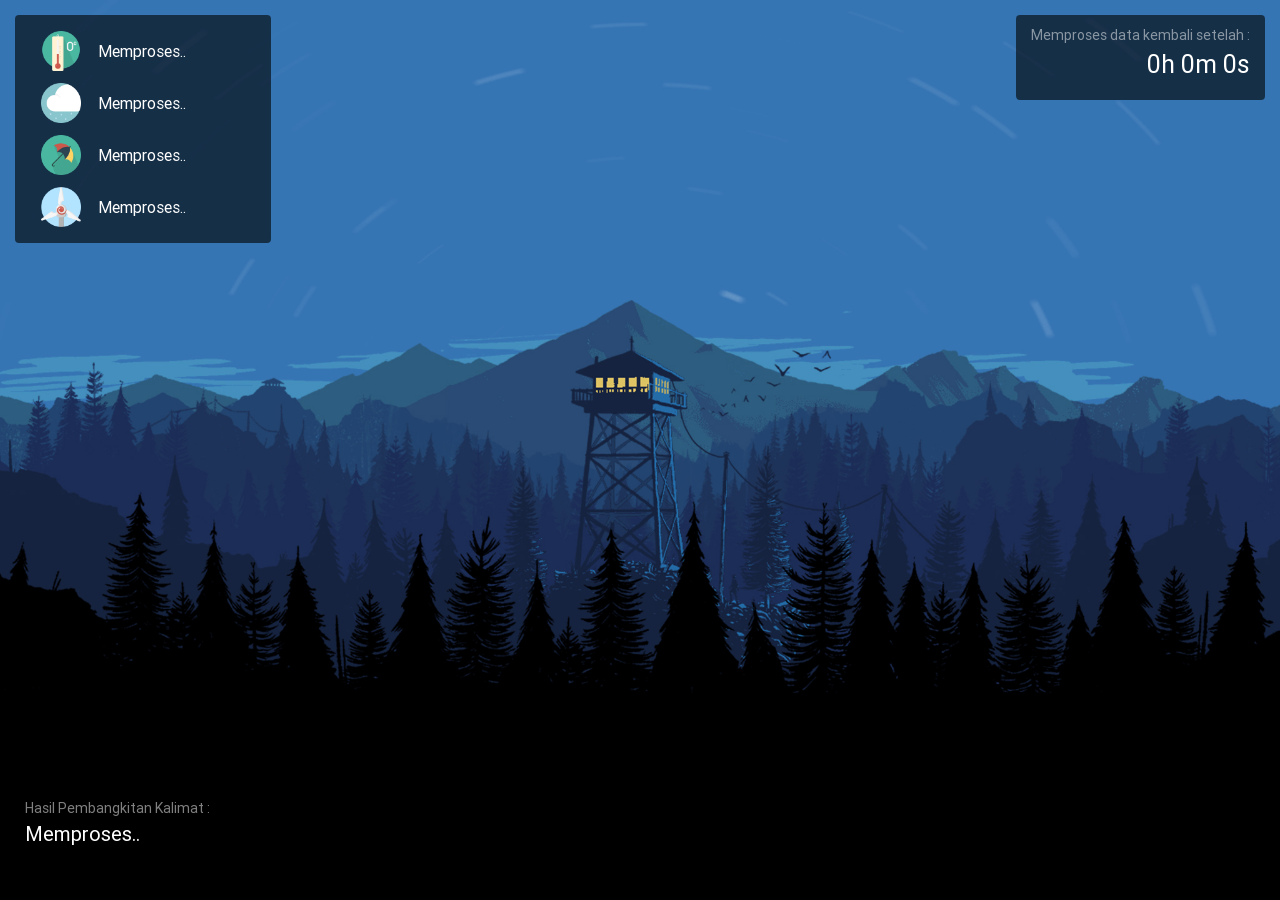
==== templates/index.html @ 307b9be6 "make it better" ====
<!doctype html>
<html lang="en">
  <head>
    <meta charset="utf-8">
    <meta name="viewport" content="width=device-width, initial-scale=1, shrink-to-fit=no">
    <meta name="description" content="">
    <meta name="author" content="">
    <link rel="icon" href="../../../../favicon.ico">

    <title>CuacaKita Dashboard</title>

    <!-- Bootstrap core CSS -->
    <link rel="stylesheet" href="../static/css/bootstrap.min.css">
    <link rel="stylesheet" href="../static/css/custom.css">
    <link rel="stylesheet" href="../static/css/font-awesome.css" />
    <link rel="stylesheet" href="../static/css/font-awesome.min.css" />
  </head>

  <body>
    <div class="rightContainer">
      <p id="judul">Memproses data kembali setelah :</p>
      <p id="demo">0h 0m 0s</p> 
    </div>
    <div class="leftContainer">
      <!-- <h1>Hasil</h1> -->
      <table>
        <tr>
          <td><img src="../static/css/image/temperature.png"></td>
          <td><p id="suhu">Memproses..</p></td>
        </tr>
        <tr>
          <td><img src="../static/css/image/rain.png"></td>
          <td><p id="hujan">Memproses..</p></td>
        </tr>
        <tr>
          <td><img src="../static/css/image/umbrella.png"></td>
          <td><p id="kelembaban">Memproses..</p></td>
        </tr>
        <tr>
          <td><img src="../static/css/image/wind-mill.png"></td>
          <td><p id="angin">Memproses..</p></td>
        </tr>
      </table>
    </div>
    <div class="lbContainer">
      <p id="judul">Hasil Pembangkitan Kalimat :</p>
      <p id="hasil">Memproses..</p>
    </div>
   <!-- <p id="waktu"></p> -->  
  

    <!-- Bootstrap core JavaScript
    ================================================== -->
    <!-- Placed at the end of the document so the pages load faster -->
    <!-- <script src="../static/js/bootstrap.min.js"></script> -->
    <script src="../static/js/jquery.min.js"></script>
    <script>
      $(function(){
        var countDownDate = null
          function get_data()
          {
            // $('#dataText').html("Memproses data...")
            $.ajax({
              url: '/get_data',
              // data: form_data,
              // contentType: false,
              // cache: false,
              // processData: false,
              // async: false,
              dataType:"Json",
              type: 'GET',
              success: function(response){
                 console.log(response)
                 console.log("Memproses...")
                 // $('#dataText').empty()
                 $('#hasil').html(response.sentence)
                 $('#suhu').html(response.suhu)
                 $('#hujan').html(response.hujan)
                 $('#kelembaban').html(response.kelembaban)
                 $('#angin').html(response.angin)
                 $('#waktu').html(response.waktu)
                 countDownDate = new Date(response.waktu).getTime();
                 
              },failed: function(response){
                console.log(response)
                console.log("Proses Gagal...")
              }
            });
          }
          get_data();
          var x = setInterval(function() {
            if (countDownDate !== null) {
                // Get todays date and time
              var now = new Date().getTime();

              // Find the distance between now and the count down date
              var distance = countDownDate - now;
              console.log(countDownDate)

              // Time calculations for days, hours, minutes and seconds
              var days = Math.floor(distance / (1000 * 60 * 60 * 24));
              var hours = Math.floor((distance % (1000 * 60 * 60 * 24)) / (1000 * 60 * 60));
              var minutes = Math.floor((distance % (1000 * 60 * 60)) / (1000 * 60));
              var seconds = Math.floor((distance % (1000 * 60)) / 1000);

              // Display the result in the element with id="demo"
              document.getElementById("demo").innerHTML = hours + "h "
              + minutes + "m " + seconds + "s ";

              // If the count down is finished, write some text 
            }
            if (distance < 0) {
              get_data()
            }
          }, 1000);


          //jika diminta update data setiap 60 detik sekali
          // setInterval(function(){
          //   get_data()
          // }, 60000)
      });
      console.log("aaa")
    </script>
  </body>
</html>
---- static/css/custom.css ----
@font-face {
    font-family: 'Open Sans';
    src: url('../fonts/Open_Sans/OpenSans-Regular.ttf') format("truetype");
}
@font-face {
    font-family: 'Roboto';
    src: url('../fonts/roboto/Roboto-Regular.ttf') format("truetype");
}

/*.pt-7{
  padding-top:7px;
}
.pd-10{
  padding:10px;
}

.padding-t10{
  padding-top: 10px;
}
.pl250x250{
  width:150px;height:150px;
}
.margin-top50{
  margin:50% auto;
}
.padding-50{
  padding: 150px 0;
}
.min-height-300{
  min-height: 300px;
}
.margin-0{
  margin: 0px;
}
.margin-8px{
  margin: 8px auto;
}
.loading {
  margin: auto;
  position: relative;
  z-index: 1000;
  width: 160px;
  height: 160px;
  cursor: wait;
    }
.bg-image{
  background-image: url("day_normal.jpg");
  background-color: #f7f1e3;
  width:100%;
  height:800px;
  position: fixed;
  padding-top: 200px;
  z-index: 1000;
  text-align: center;
  display: none;
  cursor: wait;
}
*/
/* Sticky footer styles
-------------------------------------------------- */

html { 
  background: url("image/night-normal.jpg") no-repeat center center fixed; 
  -webkit-background-size: cover;
  -moz-background-size: cover;
  -o-background-size: cover;
  background-size: cover;
  position: relative;
  min-height: 100%;
}

body {
/*  background-image: url("night-normal.jpg");
  background-color: #f7f1e3;
  margin-bottom: 60px;
*/  
  /*width: 100%;*/
  background-color: rgba(255,255,255, 0);
  font-family: Roboto;
}

.roboto{
  font-family: Roboto;
}
.footer {
  color:#A3DAE3;
  position: absolute;
  bottom: 0;
  width: 100%;
  /* Set the fixed height of the footer here */
  height: 60px;
  line-height: 60px; /* Vertically center the text there */
  background-color: #0f3138;
  text-align:center;
  font-family: Roboto;
}

/*p{

}*/
#judul{
  font-size: 14px;
  margin-bottom: 0;
  color: rgba(255, 255, 255, 0.5);
}

.leftContainer{
  background-color: rgba(0,0,0, 0.6);
  margin: 15px;
  width: 20%;
  padding-left: 20px;
  padding-top: 10px;
  padding-bottom: 10px;
  border-radius: 4px;
  color: white;
}

.leftContainer img{
  width: 40px;
  margin: 5px;
}

.leftContainer p{
  margin: auto 10px;
}

.rightContainer{
  background-color: rgba(0,0,0, 0.6);
  margin: 0 15px;
  width: auto;
  float: right;
  padding-left: 15px;
  padding-right: 15px;
  padding-top: 10px;
  color: white;
  font-size: 25px;
  text-align: right;
  border-radius: 4px;
}

.lbContainer{
  /*background-color: rgba(255,0,0, 0.5);*/
  margin: 15px;
  bottom: 0;
  position: absolute;
  padding-left: 10px;
  padding-bottom: 20px;
  color: white;
  font-size: 20px;
}

.open-sans{
  font-family: Open Sans;
}
/* Custom page CSS
-------------------------------------------------- */
/* Not required for template or sticky footer method. */
/*
body > .container {
  padding: 40px 15px 0;
}

.footer > .container {
  padding-right: 15px;
  padding-left: 15px;
}

.bg-lighting{
  background: #1c4c55;
}

.color-font{
  color:#1c4c55;
}

.padding-tb-50{
  padding:50px 0px 50px;
}

.transparent{
  background: transparent;
  border:none;
  transition: 0.4s ease-out;
}
.transparent .focus,.transparent:focus,.transparent:hover,.transparent:active{
  background: transparent;
  border:none;
  box-shadow: none;
  width:160px;
  height:160px;

}

.color-p{
  /*color:#3ea9be;*/
  color:#0f3138;  
}

.color-red{
  color:red;
}
code {
  font-size: 80%;
}
*/
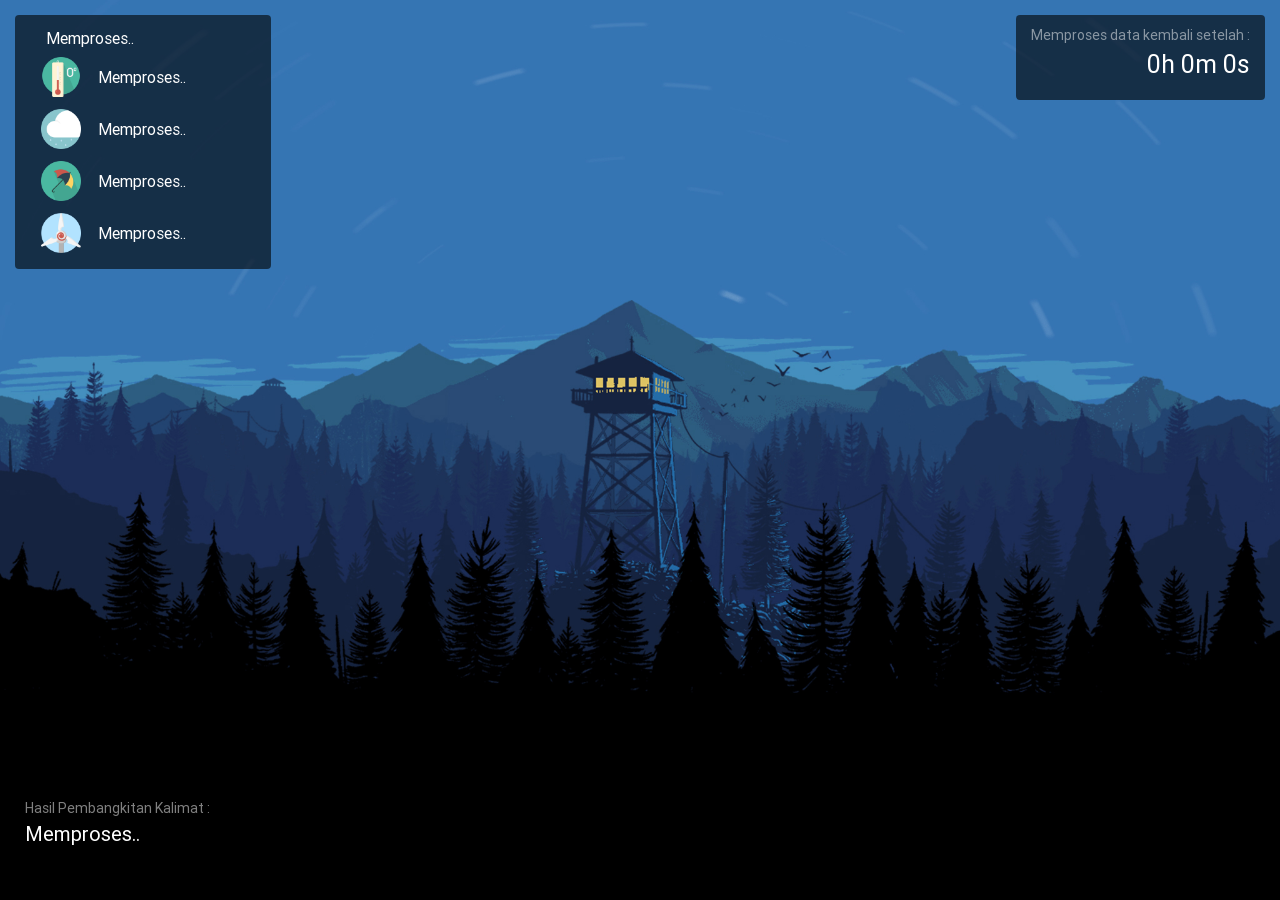
==== commit 45bb9887: "get better lah" ====
--- a/templates/index.html
+++ b/templates/index.html
@@ -24,6 +24,11 @@
     <div class="leftContainer">
       <!-- <h1>Hasil</h1> -->
       <table>
+        <tr>
+          <td colspan="2">
+            <p id="kota">Memproses..</p>
+          </td>
+        </tr>
         <tr>
           <td><img src="../static/css/image/temperature.png"></td>
           <td><p id="suhu">Memproses..</p></td>
@@ -73,52 +78,59 @@
                  console.log(response)
                  console.log("Memproses...")
                  // $('#dataText').empty()
+                 $('#kota').html(response.kota)
                  $('#hasil').html(response.sentence)
                  $('#suhu').html(response.suhu)
                  $('#hujan').html(response.hujan)
                  $('#kelembaban').html(response.kelembaban)
                  $('#angin').html(response.angin)
                  $('#waktu').html(response.waktu)
-                 countDownDate = new Date(response.waktu).getTime();
+                 // console.log(response.waktu)
+                 countDownDate = new Date(response.waktu).getTime()
+                 // countDownDate = new Date("Nov 28, 2018 14:31:25").getTime()
+
+                 //opsi jika diminta waktu posting kurang dari 3 jam
+                 // now = new Date();
+                 // countDownDate = now.setMinutes(now.getMinutes() + 1);
+                 // console.log(countDownDate)
                  
               },failed: function(response){
                 console.log(response)
                 console.log("Proses Gagal...")
               }
-            });
+           });
+        }
+        get_data();
+        var x = setInterval(function() {
+          if (countDownDate != null) {
+              // Get todays date and time
+            var now = new Date().getTime();
+
+            // Find the distance between now and the count down date
+            var distance = countDownDate - now;
+            // console.log(countDownDate)
+
+            // Time calculations for days, hours, minutes and seconds
+            var days = Math.floor(distance / (1000 * 60 * 60 * 24));
+            var hours = Math.floor((distance % (1000 * 60 * 60 * 24)) / (1000 * 60 * 60));
+            var minutes = Math.floor((distance % (1000 * 60 * 60)) / (1000 * 60));
+            var seconds = Math.floor((distance % (1000 * 60)) / 1000);
+
+            // Display the result in the element with id="demo"
+            document.getElementById("demo").innerHTML = hours + "h "
+            + minutes + "m " + seconds + "s ";
+
+            // If the count down is finished, write some text 
+            if (distance == 0) {
+              location.reload()  
+            }
           }
-          get_data();
-          var x = setInterval(function() {
-            if (countDownDate !== null) {
-                // Get todays date and time
-              var now = new Date().getTime();
+        }, 1000);
 
-              // Find the distance between now and the count down date
-              var distance = countDownDate - now;
-              console.log(countDownDate)
-
-              // Time calculations for days, hours, minutes and seconds
-              var days = Math.floor(distance / (1000 * 60 * 60 * 24));
-              var hours = Math.floor((distance % (1000 * 60 * 60 * 24)) / (1000 * 60 * 60));
-              var minutes = Math.floor((distance % (1000 * 60 * 60)) / (1000 * 60));
-              var seconds = Math.floor((distance % (1000 * 60)) / 1000);
-
-              // Display the result in the element with id="demo"
-              document.getElementById("demo").innerHTML = hours + "h "
-              + minutes + "m " + seconds + "s ";
-
-              // If the count down is finished, write some text 
-            }
-            if (distance < 0) {
-              get_data()
-            }
-          }, 1000);
-
-
-          //jika diminta update data setiap 60 detik sekali
-          // setInterval(function(){
-          //   get_data()
-          // }, 60000)
+        // jika diminta update data setiap 60 detik sekali
+        // setTimeout(function(){
+        //   location = ''
+        // }, 60000)
       });
       console.log("aaa")
     </script>
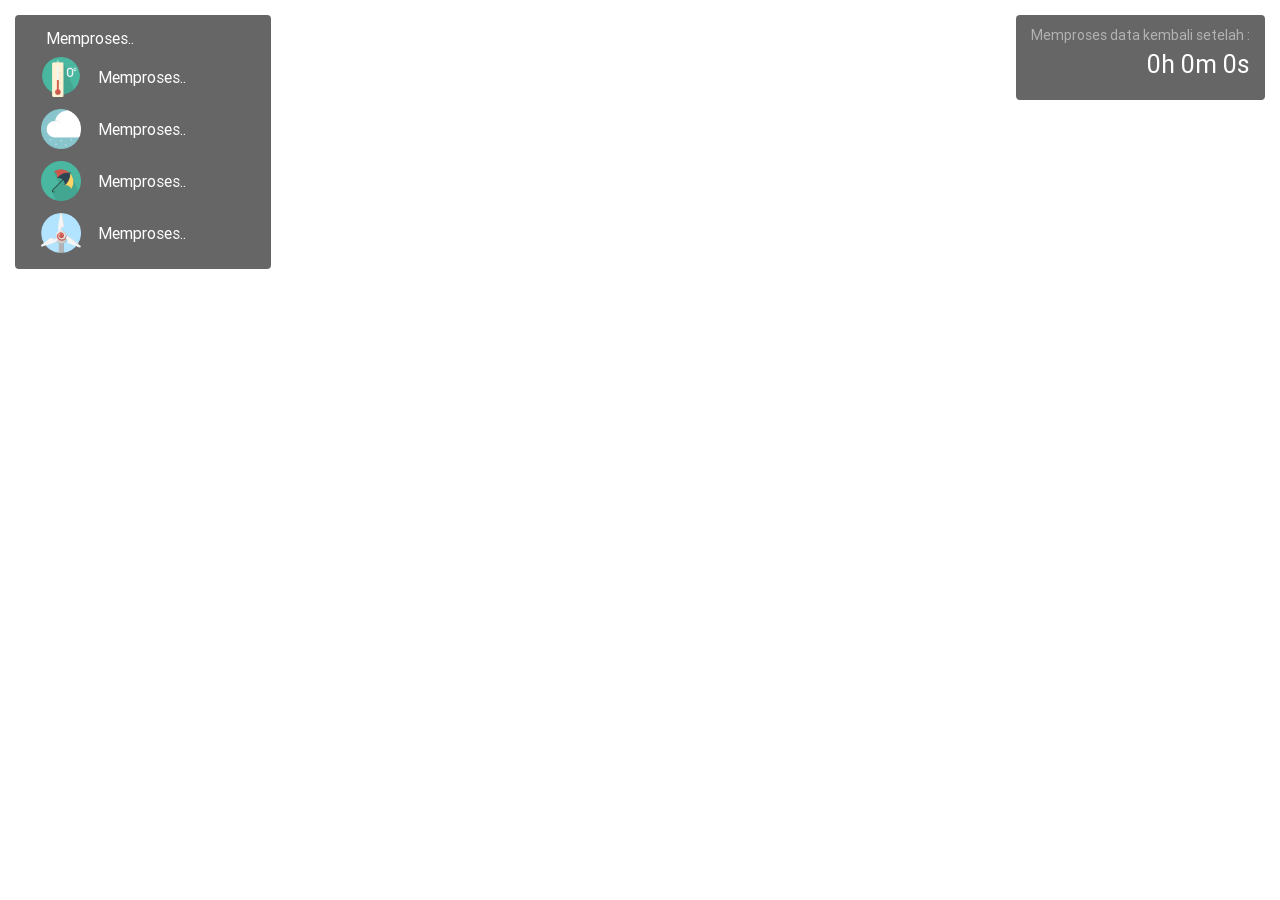
==== commit 6f8e647d: "ubah waktu" ====
--- a/templates/index.html
+++ b/templates/index.html
@@ -60,8 +60,28 @@
     <!-- <script src="../static/js/bootstrap.min.js"></script> -->
     <script src="../static/js/jquery.min.js"></script>
     <script>
+        var urlnya = 'static/image/night-normal.jpg';
       $(function(){
         var countDownDate = null
+        const hours = new Date().getHours()
+        // const hours = 17;
+        // console.log(hours)
+        if(hours>=5 && hours<11){
+            // $('html').css("background-image","url('"+urlnya+"')")
+            $('html').removeClass('bgmalam').addClass("bgpagi");
+        }
+        else if(hours>=11 && hours<16){
+            $('html').removeClass('bgpagi').addClass("bgsiang");
+        }
+        else if(hours>=16 && hours<18){
+            $('html').removeClass('bgsiang').addClass("bgsore");
+        }
+        else if(hours>=18 && hours <5){
+            $('html').removeClass('bgsore').addClass("bgmalam");
+        }
+        else{
+            $('html').addClass("bgmalam");
+        }
           function get_data()
           {
             // $('#dataText').html("Memproses data...")
--- a/static/css/custom.css
+++ b/static/css/custom.css
@@ -59,7 +59,7 @@
 /* Sticky footer styles
 -------------------------------------------------- */
 
-html { 
+/*html { 
   background: url("image/night-normal.jpg") no-repeat center center fixed; 
   -webkit-background-size: cover;
   -moz-background-size: cover;
@@ -68,6 +68,47 @@
   position: relative;
   min-height: 100%;
 }
+*/
+.bgsore { 
+  background: url("image/evening-normal.jpg") no-repeat center center fixed; 
+  -webkit-background-size: cover;
+  -moz-background-size: cover;
+  -o-background-size: cover;
+  background-size: cover;
+  position: relative;
+  min-height: 100%;
+}
+
+.bgmalam { 
+  background: url("image/night-normal.jpg") no-repeat center center fixed; 
+  -webkit-background-size: cover;
+  -moz-background-size: cover;
+  -o-background-size: cover;
+  background-size: cover;
+  position: relative;
+  min-height: 100%;
+}
+
+.bgpagi { 
+  background: url("image/morning-normal.jpg") no-repeat center center fixed; 
+  -webkit-background-size: cover;
+  -moz-background-size: cover;
+  -o-background-size: cover;
+  background-size: cover;
+  position: relative;
+  min-height: 100%;
+}
+
+.bgsiang { 
+  background: url("image/day-normal.jpg") no-repeat center center fixed; 
+  -webkit-background-size: cover;
+  -moz-background-size: cover;
+  -o-background-size: cover;
+  background-size: cover;
+  position: relative;
+  min-height: 100%;
+}
+
 
 body {
 /*  background-image: url("night-normal.jpg");
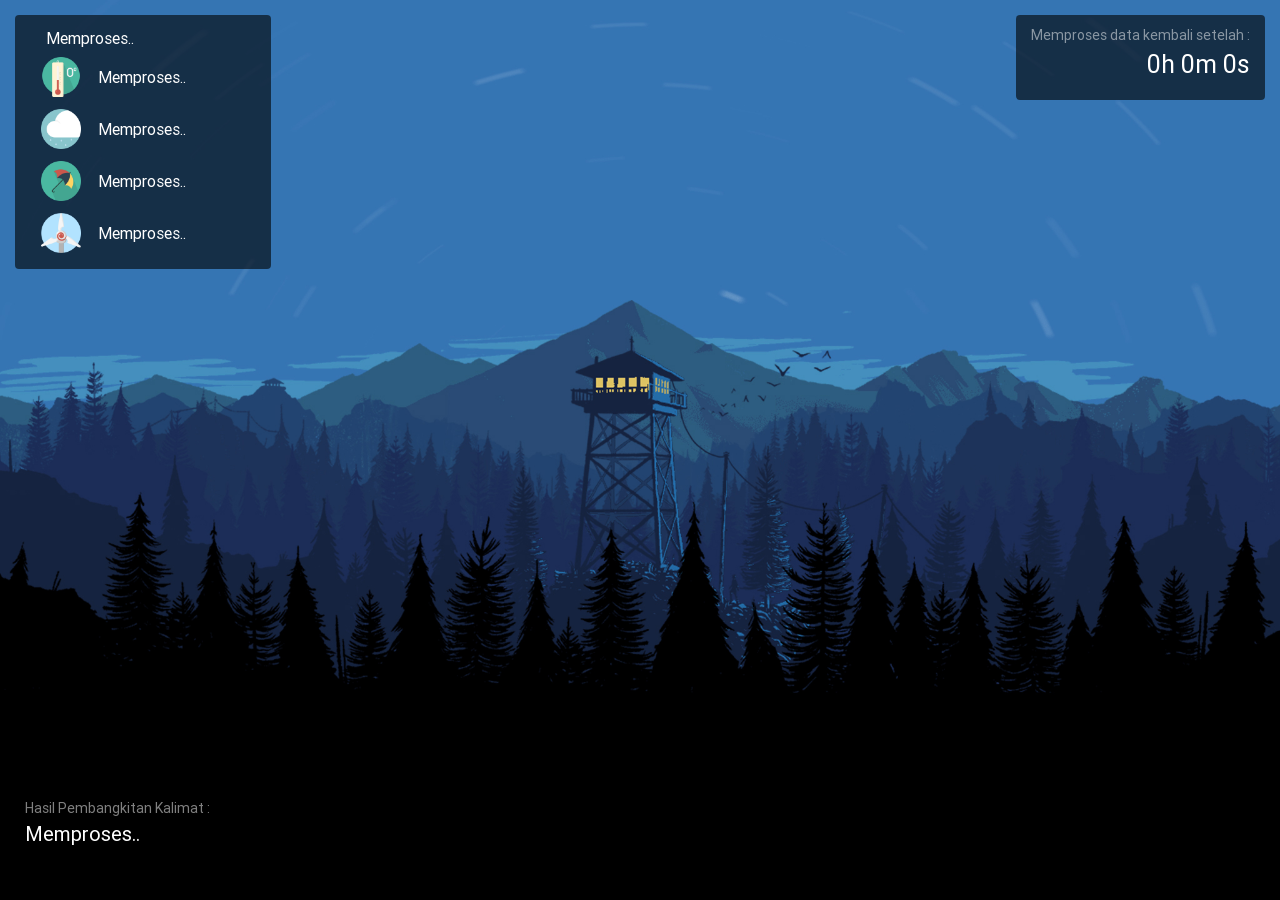
==== commit ee54dc70: "origin v1" ====
--- a/templates/index.html
+++ b/templates/index.html
@@ -1,158 +1,158 @@
-<!doctype html>
-<html lang="en">
-  <head>
-    <meta charset="utf-8">
-    <meta name="viewport" content="width=device-width, initial-scale=1, shrink-to-fit=no">
-    <meta name="description" content="">
-    <meta name="author" content="">
-    <link rel="icon" href="../../../../favicon.ico">
-
-    <title>CuacaKita Dashboard</title>
-
-    <!-- Bootstrap core CSS -->
-    <link rel="stylesheet" href="../static/css/bootstrap.min.css">
-    <link rel="stylesheet" href="../static/css/custom.css">
-    <link rel="stylesheet" href="../static/css/font-awesome.css" />
-    <link rel="stylesheet" href="../static/css/font-awesome.min.css" />
-  </head>
-
-  <body>
-    <div class="rightContainer">
-      <p id="judul">Memproses data kembali setelah :</p>
-      <p id="demo">0h 0m 0s</p> 
-    </div>
-    <div class="leftContainer">
-      <!-- <h1>Hasil</h1> -->
-      <table>
-        <tr>
-          <td colspan="2">
-            <p id="kota">Memproses..</p>
-          </td>
-        </tr>
-        <tr>
-          <td><img src="../static/css/image/temperature.png"></td>
-          <td><p id="suhu">Memproses..</p></td>
-        </tr>
-        <tr>
-          <td><img src="../static/css/image/rain.png"></td>
-          <td><p id="hujan">Memproses..</p></td>
-        </tr>
-        <tr>
-          <td><img src="../static/css/image/umbrella.png"></td>
-          <td><p id="kelembaban">Memproses..</p></td>
-        </tr>
-        <tr>
-          <td><img src="../static/css/image/wind-mill.png"></td>
-          <td><p id="angin">Memproses..</p></td>
-        </tr>
-      </table>
-    </div>
-    <div class="lbContainer">
-      <p id="judul">Hasil Pembangkitan Kalimat :</p>
-      <p id="hasil">Memproses..</p>
-    </div>
-   <!-- <p id="waktu"></p> -->  
-  
-
-    <!-- Bootstrap core JavaScript
-    ================================================== -->
-    <!-- Placed at the end of the document so the pages load faster -->
-    <!-- <script src="../static/js/bootstrap.min.js"></script> -->
-    <script src="../static/js/jquery.min.js"></script>
-    <script>
-        var urlnya = 'static/image/night-normal.jpg';
-      $(function(){
-        var countDownDate = null
-        const hours = new Date().getHours()
-        // const hours = 17;
-        // console.log(hours)
-        if(hours>=5 && hours<11){
-            // $('html').css("background-image","url('"+urlnya+"')")
-            $('html').removeClass('bgmalam').addClass("bgpagi");
-        }
-        else if(hours>=11 && hours<16){
-            $('html').removeClass('bgpagi').addClass("bgsiang");
-        }
-        else if(hours>=16 && hours<18){
-            $('html').removeClass('bgsiang').addClass("bgsore");
-        }
-        else if(hours>=18 && hours <5){
-            $('html').removeClass('bgsore').addClass("bgmalam");
-        }
-        else{
-            $('html').addClass("bgmalam");
-        }
-          function get_data()
-          {
-            // $('#dataText').html("Memproses data...")
-            $.ajax({
-              url: '/get_data',
-              // data: form_data,
-              // contentType: false,
-              // cache: false,
-              // processData: false,
-              // async: false,
-              dataType:"Json",
-              type: 'GET',
-              success: function(response){
-                 console.log(response)
-                 console.log("Memproses...")
-                 // $('#dataText').empty()
-                 $('#kota').html(response.kota)
-                 $('#hasil').html(response.sentence)
-                 $('#suhu').html(response.suhu)
-                 $('#hujan').html(response.hujan)
-                 $('#kelembaban').html(response.kelembaban)
-                 $('#angin').html(response.angin)
-                 $('#waktu').html(response.waktu)
-                 // console.log(response.waktu)
-                 countDownDate = new Date(response.waktu).getTime()
-                 // countDownDate = new Date("Nov 28, 2018 14:31:25").getTime()
-
-                 //opsi jika diminta waktu posting kurang dari 3 jam
-                 // now = new Date();
-                 // countDownDate = now.setMinutes(now.getMinutes() + 1);
-                 // console.log(countDownDate)
-                 
-              },failed: function(response){
-                console.log(response)
-                console.log("Proses Gagal...")
-              }
-           });
-        }
-        get_data();
-        var x = setInterval(function() {
-          if (countDownDate != null) {
-              // Get todays date and time
-            var now = new Date().getTime();
-
-            // Find the distance between now and the count down date
-            var distance = countDownDate - now;
-            // console.log(countDownDate)
-
-            // Time calculations for days, hours, minutes and seconds
-            var days = Math.floor(distance / (1000 * 60 * 60 * 24));
-            var hours = Math.floor((distance % (1000 * 60 * 60 * 24)) / (1000 * 60 * 60));
-            var minutes = Math.floor((distance % (1000 * 60 * 60)) / (1000 * 60));
-            var seconds = Math.floor((distance % (1000 * 60)) / 1000);
-
-            // Display the result in the element with id="demo"
-            document.getElementById("demo").innerHTML = hours + "h "
-            + minutes + "m " + seconds + "s ";
-
-            // If the count down is finished, write some text 
-            if (distance == 0) {
-              location.reload()  
-            }
-          }
-        }, 1000);
-
-        // jika diminta update data setiap 60 detik sekali
-        // setTimeout(function(){
-        //   location = ''
-        // }, 60000)
-      });
-      console.log("aaa")
-    </script>
-  </body>
+<!doctype html>
+<html lang="en">
+  <head>
+    <meta charset="utf-8">
+    <meta name="viewport" content="width=device-width, initial-scale=1, shrink-to-fit=no">
+    <meta name="description" content="">
+    <meta name="author" content="">
+    <link rel="icon" href="../../../../favicon.ico">
+
+    <title>CuacaKita Dashboard</title>
+
+    <!-- Bootstrap core CSS -->
+    <link rel="stylesheet" href="../static/css/bootstrap.min.css">
+    <link rel="stylesheet" href="../static/css/custom.css">
+    <link rel="stylesheet" href="../static/css/font-awesome.css" />
+    <link rel="stylesheet" href="../static/css/font-awesome.min.css" />
+  </head>
+
+  <body>
+    <div class="rightContainer">
+      <p id="judul">Memproses data kembali setelah :</p>
+      <p id="demo">0h 0m 0s</p> 
+    </div>
+    <div class="leftContainer">
+      <!-- <h1>Hasil</h1> -->
+      <table>
+        <tr>
+          <td colspan="2">
+            <p id="kota">Memproses..</p>
+          </td>
+        </tr>
+        <tr>
+          <td><img src="../static/css/image/temperature.png"></td>
+          <td><p id="suhu">Memproses..</p></td>
+        </tr>
+        <tr>
+          <td><img src="../static/css/image/rain.png"></td>
+          <td><p id="hujan">Memproses..</p></td>
+        </tr>
+        <tr>
+          <td><img src="../static/css/image/umbrella.png"></td>
+          <td><p id="kelembaban">Memproses..</p></td>
+        </tr>
+        <tr>
+          <td><img src="../static/css/image/wind-mill.png"></td>
+          <td><p id="angin">Memproses..</p></td>
+        </tr>
+      </table>
+    </div>
+    <div class="lbContainer">
+      <p id="judul">Hasil Pembangkitan Kalimat :</p>
+      <p id="hasil">Memproses..</p>
+    </div>
+   <!-- <p id="waktu"></p> -->  
+  
+
+    <!-- Bootstrap core JavaScript
+    ================================================== -->
+    <!-- Placed at the end of the document so the pages load faster -->
+    <!-- <script src="../static/js/bootstrap.min.js"></script> -->
+    <script src="../static/js/jquery.min.js"></script>
+    <script>
+        var urlnya = 'static/image/night-normal.jpg';
+      $(function(){
+        var countDownDate = null
+        const hours = new Date().getHours()
+        // const hours = 17;
+        // console.log(hours)
+        if(hours>=5 && hours<11){
+            // $('html').css("background-image","url('"+urlnya+"')")
+            $('html').removeClass('bgmalam').addClass("bgpagi");
+        }
+        else if(hours>=11 && hours<16){
+            $('html').removeClass('bgpagi').addClass("bgsiang");
+        }
+        else if(hours>=16 && hours<18){
+            $('html').removeClass('bgsiang').addClass("bgsore");
+        }
+        else if(hours>=18 && hours <5){
+            $('html').removeClass('bgsore').addClass("bgmalam");
+        }
+        else{
+            $('html').addClass("bgmalam");
+        }
+          function get_data()
+          {
+            // $('#dataText').html("Memproses data...")
+            $.ajax({
+              url: '/get_data',
+              // data: form_data,
+              // contentType: false,
+              // cache: false,
+              // processData: false,
+              // async: false,
+              dataType:"Json",
+              type: 'GET',
+              success: function(response){
+                 console.log(response)
+                 console.log("Memproses...")
+                 // $('#dataText').empty()
+                 $('#kota').html(response.kota)
+                 $('#hasil').html(response.sentence)
+                 $('#suhu').html(response.suhu)
+                 $('#hujan').html(response.hujan)
+                 $('#kelembaban').html(response.kelembaban)
+                 $('#angin').html(response.angin)
+                 $('#waktu').html(response.waktu)
+                 // console.log(response.waktu)
+                 countDownDate = new Date(response.waktu).getTime()
+                 // countDownDate = new Date("Nov 28, 2018 14:31:25").getTime()
+
+                 //opsi jika diminta waktu posting kurang dari 3 jam
+                 // now = new Date();
+                 // countDownDate = now.setMinutes(now.getMinutes() + 1);
+                 // console.log(countDownDate)
+                 
+              },failed: function(response){
+                console.log(response)
+                console.log("Proses Gagal...")
+              }
+           });
+        }
+        get_data();
+        var x = setInterval(function() {
+          if (countDownDate != null) {
+              // Get todays date and time
+            var now = new Date().getTime();
+
+            // Find the distance between now and the count down date
+            var distance = countDownDate - now;
+            // console.log(countDownDate)
+
+            // Time calculations for days, hours, minutes and seconds
+            var days = Math.floor(distance / (1000 * 60 * 60 * 24));
+            var hours = Math.floor((distance % (1000 * 60 * 60 * 24)) / (1000 * 60 * 60));
+            var minutes = Math.floor((distance % (1000 * 60 * 60)) / (1000 * 60));
+            var seconds = Math.floor((distance % (1000 * 60)) / 1000);
+
+            // Display the result in the element with id="demo"
+            document.getElementById("demo").innerHTML = hours + "h "
+            + minutes + "m " + seconds + "s ";
+
+            // If the count down is finished, write some text 
+            if (distance == 0 || hours > 3) {
+              location.reload()  
+            }
+          }
+        }, 1000);
+
+        // jika diminta update data setiap 60 detik sekali
+        // setTimeout(function(){
+        //   location = ''
+        // }, 60000)
+      });
+      console.log("aaa")
+    </script>
+  </body>
 </html>
--- a/static/css/custom.css
+++ b/static/css/custom.css
@@ -1,246 +1,246 @@
-@font-face {
-    font-family: 'Open Sans';
-    src: url('../fonts/Open_Sans/OpenSans-Regular.ttf') format("truetype");
-}
-@font-face {
-    font-family: 'Roboto';
-    src: url('../fonts/roboto/Roboto-Regular.ttf') format("truetype");
-}
-
-/*.pt-7{
-  padding-top:7px;
-}
-.pd-10{
-  padding:10px;
-}
-
-.padding-t10{
-  padding-top: 10px;
-}
-.pl250x250{
-  width:150px;height:150px;
-}
-.margin-top50{
-  margin:50% auto;
-}
-.padding-50{
-  padding: 150px 0;
-}
-.min-height-300{
-  min-height: 300px;
-}
-.margin-0{
-  margin: 0px;
-}
-.margin-8px{
-  margin: 8px auto;
-}
-.loading {
-  margin: auto;
-  position: relative;
-  z-index: 1000;
-  width: 160px;
-  height: 160px;
-  cursor: wait;
-    }
-.bg-image{
-  background-image: url("day_normal.jpg");
-  background-color: #f7f1e3;
-  width:100%;
-  height:800px;
-  position: fixed;
-  padding-top: 200px;
-  z-index: 1000;
-  text-align: center;
-  display: none;
-  cursor: wait;
-}
-*/
-/* Sticky footer styles
--------------------------------------------------- */
-
-/*html { 
-  background: url("image/night-normal.jpg") no-repeat center center fixed; 
-  -webkit-background-size: cover;
-  -moz-background-size: cover;
-  -o-background-size: cover;
-  background-size: cover;
-  position: relative;
-  min-height: 100%;
-}
-*/
-.bgsore { 
-  background: url("image/evening-normal.jpg") no-repeat center center fixed; 
-  -webkit-background-size: cover;
-  -moz-background-size: cover;
-  -o-background-size: cover;
-  background-size: cover;
-  position: relative;
-  min-height: 100%;
-}
-
-.bgmalam { 
-  background: url("image/night-normal.jpg") no-repeat center center fixed; 
-  -webkit-background-size: cover;
-  -moz-background-size: cover;
-  -o-background-size: cover;
-  background-size: cover;
-  position: relative;
-  min-height: 100%;
-}
-
-.bgpagi { 
-  background: url("image/morning-normal.jpg") no-repeat center center fixed; 
-  -webkit-background-size: cover;
-  -moz-background-size: cover;
-  -o-background-size: cover;
-  background-size: cover;
-  position: relative;
-  min-height: 100%;
-}
-
-.bgsiang { 
-  background: url("image/day-normal.jpg") no-repeat center center fixed; 
-  -webkit-background-size: cover;
-  -moz-background-size: cover;
-  -o-background-size: cover;
-  background-size: cover;
-  position: relative;
-  min-height: 100%;
-}
-
-
-body {
-/*  background-image: url("night-normal.jpg");
-  background-color: #f7f1e3;
-  margin-bottom: 60px;
-*/  
-  /*width: 100%;*/
-  background-color: rgba(255,255,255, 0);
-  font-family: Roboto;
-}
-
-.roboto{
-  font-family: Roboto;
-}
-.footer {
-  color:#A3DAE3;
-  position: absolute;
-  bottom: 0;
-  width: 100%;
-  /* Set the fixed height of the footer here */
-  height: 60px;
-  line-height: 60px; /* Vertically center the text there */
-  background-color: #0f3138;
-  text-align:center;
-  font-family: Roboto;
-}
-
-/*p{
-
-}*/
-#judul{
-  font-size: 14px;
-  margin-bottom: 0;
-  color: rgba(255, 255, 255, 0.5);
-}
-
-.leftContainer{
-  background-color: rgba(0,0,0, 0.6);
-  margin: 15px;
-  width: 20%;
-  padding-left: 20px;
-  padding-top: 10px;
-  padding-bottom: 10px;
-  border-radius: 4px;
-  color: white;
-}
-
-.leftContainer img{
-  width: 40px;
-  margin: 5px;
-}
-
-.leftContainer p{
-  margin: auto 10px;
-}
-
-.rightContainer{
-  background-color: rgba(0,0,0, 0.6);
-  margin: 0 15px;
-  width: auto;
-  float: right;
-  padding-left: 15px;
-  padding-right: 15px;
-  padding-top: 10px;
-  color: white;
-  font-size: 25px;
-  text-align: right;
-  border-radius: 4px;
-}
-
-.lbContainer{
-  /*background-color: rgba(255,0,0, 0.5);*/
-  margin: 15px;
-  bottom: 0;
-  position: absolute;
-  padding-left: 10px;
-  padding-bottom: 20px;
-  color: white;
-  font-size: 20px;
-}
-
-.open-sans{
-  font-family: Open Sans;
-}
-/* Custom page CSS
--------------------------------------------------- */
-/* Not required for template or sticky footer method. */
-/*
-body > .container {
-  padding: 40px 15px 0;
-}
-
-.footer > .container {
-  padding-right: 15px;
-  padding-left: 15px;
-}
-
-.bg-lighting{
-  background: #1c4c55;
-}
-
-.color-font{
-  color:#1c4c55;
-}
-
-.padding-tb-50{
-  padding:50px 0px 50px;
-}
-
-.transparent{
-  background: transparent;
-  border:none;
-  transition: 0.4s ease-out;
-}
-.transparent .focus,.transparent:focus,.transparent:hover,.transparent:active{
-  background: transparent;
-  border:none;
-  box-shadow: none;
-  width:160px;
-  height:160px;
-
-}
-
-.color-p{
-  /*color:#3ea9be;*/
-  color:#0f3138;  
-}
-
-.color-red{
-  color:red;
-}
-code {
-  font-size: 80%;
-}
+@font-face {
+    font-family: 'Open Sans';
+    src: url('../fonts/Open_Sans/OpenSans-Regular.ttf') format("truetype");
+}
+@font-face {
+    font-family: 'Roboto';
+    src: url('../fonts/roboto/Roboto-Regular.ttf') format("truetype");
+}
+
+/*.pt-7{
+  padding-top:7px;
+}
+.pd-10{
+  padding:10px;
+}
+
+.padding-t10{
+  padding-top: 10px;
+}
+.pl250x250{
+  width:150px;height:150px;
+}
+.margin-top50{
+  margin:50% auto;
+}
+.padding-50{
+  padding: 150px 0;
+}
+.min-height-300{
+  min-height: 300px;
+}
+.margin-0{
+  margin: 0px;
+}
+.margin-8px{
+  margin: 8px auto;
+}
+.loading {
+  margin: auto;
+  position: relative;
+  z-index: 1000;
+  width: 160px;
+  height: 160px;
+  cursor: wait;
+    }
+.bg-image{
+  background-image: url("day_normal.jpg");
+  background-color: #f7f1e3;
+  width:100%;
+  height:800px;
+  position: fixed;
+  padding-top: 200px;
+  z-index: 1000;
+  text-align: center;
+  display: none;
+  cursor: wait;
+}
+*/
+/* Sticky footer styles
+-------------------------------------------------- */
+
+/*html { 
+  background: url("image/night-normal.jpg") no-repeat center center fixed; 
+  -webkit-background-size: cover;
+  -moz-background-size: cover;
+  -o-background-size: cover;
+  background-size: cover;
+  position: relative;
+  min-height: 100%;
+}
+*/
+.bgsore { 
+  background: url("image/evening-normal.jpg") no-repeat center center fixed; 
+  -webkit-background-size: cover;
+  -moz-background-size: cover;
+  -o-background-size: cover;
+  background-size: cover;
+  position: relative;
+  min-height: 100%;
+}
+
+.bgmalam { 
+  background: url("image/night-normal.jpg") no-repeat center center fixed; 
+  -webkit-background-size: cover;
+  -moz-background-size: cover;
+  -o-background-size: cover;
+  background-size: cover;
+  position: relative;
+  min-height: 100%;
+}
+
+.bgpagi { 
+  background: url("image/morning-normal.jpg") no-repeat center center fixed; 
+  -webkit-background-size: cover;
+  -moz-background-size: cover;
+  -o-background-size: cover;
+  background-size: cover;
+  position: relative;
+  min-height: 100%;
+}
+
+.bgsiang { 
+  background: url("image/day-normal.jpg") no-repeat center center fixed; 
+  -webkit-background-size: cover;
+  -moz-background-size: cover;
+  -o-background-size: cover;
+  background-size: cover;
+  position: relative;
+  min-height: 100%;
+}
+
+
+body {
+/*  background-image: url("night-normal.jpg");
+  background-color: #f7f1e3;
+  margin-bottom: 60px;
+*/  
+  /*width: 100%;*/
+  background-color: rgba(255,255,255, 0);
+  font-family: Roboto;
+}
+
+.roboto{
+  font-family: Roboto;
+}
+.footer {
+  color:#A3DAE3;
+  position: absolute;
+  bottom: 0;
+  width: 100%;
+  /* Set the fixed height of the footer here */
+  height: 60px;
+  line-height: 60px; /* Vertically center the text there */
+  background-color: #0f3138;
+  text-align:center;
+  font-family: Roboto;
+}
+
+/*p{
+
+}*/
+#judul{
+  font-size: 14px;
+  margin-bottom: 0;
+  color: rgba(255, 255, 255, 0.5);
+}
+
+.leftContainer{
+  background-color: rgba(0,0,0, 0.6);
+  margin: 15px;
+  width: 20%;
+  padding-left: 20px;
+  padding-top: 10px;
+  padding-bottom: 10px;
+  border-radius: 4px;
+  color: white;
+}
+
+.leftContainer img{
+  width: 40px;
+  margin: 5px;
+}
+
+.leftContainer p{
+  margin: auto 10px;
+}
+
+.rightContainer{
+  background-color: rgba(0,0,0, 0.6);
+  margin: 0 15px;
+  width: auto;
+  float: right;
+  padding-left: 15px;
+  padding-right: 15px;
+  padding-top: 10px;
+  color: white;
+  font-size: 25px;
+  text-align: right;
+  border-radius: 4px;
+}
+
+.lbContainer{
+  /*background-color: rgba(255,0,0, 0.5);*/
+  margin: 15px;
+  bottom: 0;
+  position: absolute;
+  padding-left: 10px;
+  padding-bottom: 20px;
+  color: white;
+  font-size: 20px;
+}
+
+.open-sans{
+  font-family: Open Sans;
+}
+/* Custom page CSS
+-------------------------------------------------- */
+/* Not required for template or sticky footer method. */
+/*
+body > .container {
+  padding: 40px 15px 0;
+}
+
+.footer > .container {
+  padding-right: 15px;
+  padding-left: 15px;
+}
+
+.bg-lighting{
+  background: #1c4c55;
+}
+
+.color-font{
+  color:#1c4c55;
+}
+
+.padding-tb-50{
+  padding:50px 0px 50px;
+}
+
+.transparent{
+  background: transparent;
+  border:none;
+  transition: 0.4s ease-out;
+}
+.transparent .focus,.transparent:focus,.transparent:hover,.transparent:active{
+  background: transparent;
+  border:none;
+  box-shadow: none;
+  width:160px;
+  height:160px;
+
+}
+
+.color-p{
+  /*color:#3ea9be;*/
+  color:#0f3138;  
+}
+
+.color-red{
+  color:red;
+}
+code {
+  font-size: 80%;
+}
 */
